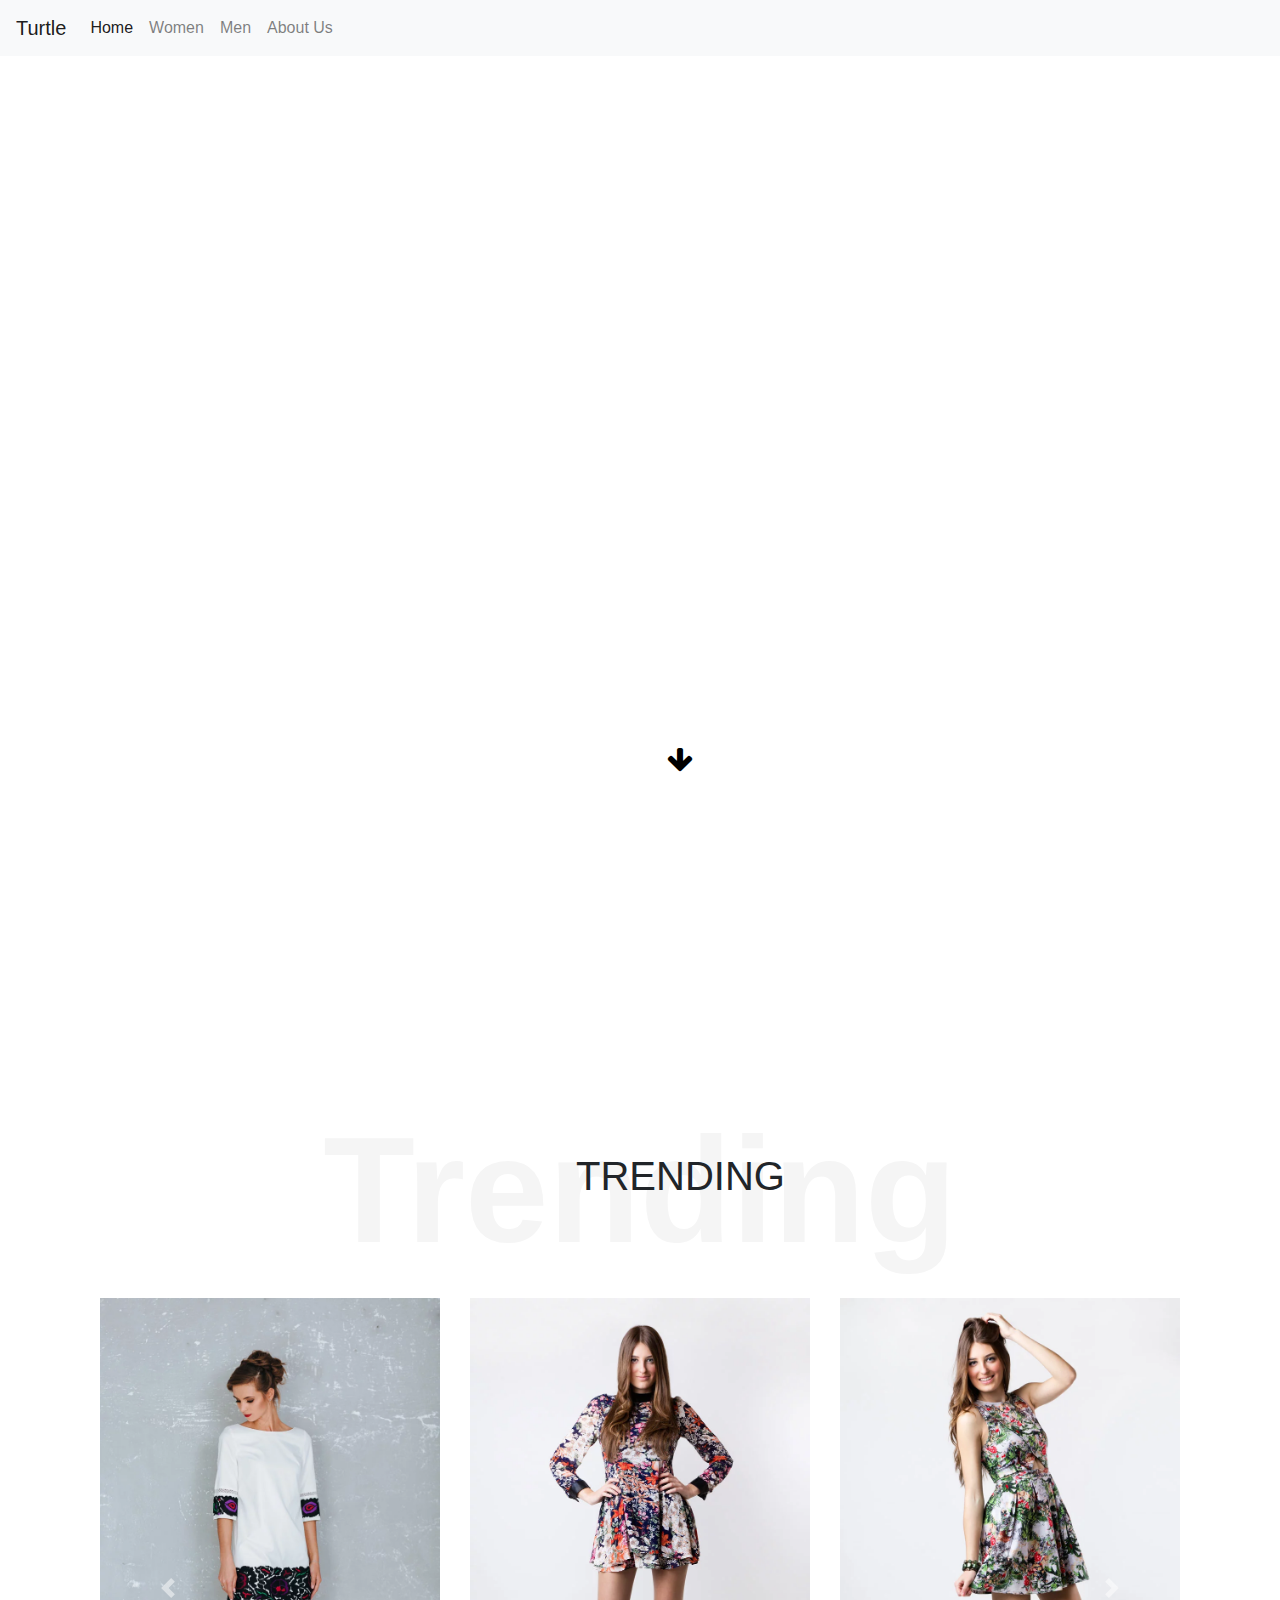
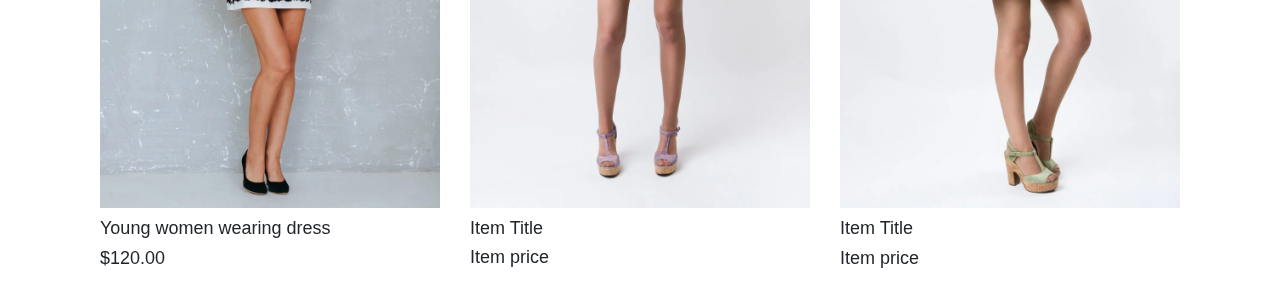
==== Code/index.html @ a90ae78e "index.html & style.css" ====
<!DOCTYPE html>
<html lang="en">
<head>
    <meta charset="UTF-8">
    <meta name="viewport" content="width=device-width, initial-scale=1.0">
    <meta http-equiv="X-UA-Compatible" content="ie=edge">
    <title>Document</title>
    <link rel="stylesheet" href="style.css">
    <link rel="stylesheet" href="https://stackpath.bootstrapcdn.com/font-awesome/4.7.0/css/font-awesome.min.css">
    <link rel="stylesheet" href="https://maxcdn.bootstrapcdn.com/bootstrap/4.0.0/css/bootstrap.min.css" integrity="sha384-Gn5384xqQ1aoWXA+058RXPxPg6fy4IWvTNh0E263XmFcJlSAwiGgFAW/dAiS6JXm" crossorigin="anonymous">
    <script src="https://code.jquery.com/jquery-3.2.1.slim.min.js" integrity="sha384-KJ3o2DKtIkvYIK3UENzmM7KCkRr/rE9/Qpg6aAZGJwFDMVNA/GpGFF93hXpG5KkN" crossorigin="anonymous"></script>
    <script src="https://cdnjs.cloudflare.com/ajax/libs/popper.js/1.12.9/umd/popper.min.js" integrity="sha384-ApNbgh9B+Y1QKtv3Rn7W3mgPxhU9K/ScQsAP7hUibX39j7fakFPskvXusvfa0b4Q" crossorigin="anonymous"></script>
    <script src="https://maxcdn.bootstrapcdn.com/bootstrap/4.0.0/js/bootstrap.min.js" integrity="sha384-JZR6Spejh4U02d8jOt6vLEHfe/JQGiRRSQQxSfFWpi1MquVdAyjUar5+76PVCmYl" crossorigin="anonymous"></script>
</head>
<body>
<nav class="navbar navbar-expand-lg navbar-light bg-light">
  <a class="navbar-brand" href="#">Turtle</a>
  <button class="navbar-toggler" type="button" data-toggle="collapse" data-target="#navbarSupportedContent" aria-controls="navbarSupportedContent" aria-expanded="false" aria-label="Toggle navigation">
    <span class="navbar-toggler-icon"></span>
  </button>

  <div class="collapse navbar-collapse" id="navbarSupportedContent">
    <ul class="navbar-nav mr-auto">
      <li class="nav-item active">
        <a class="nav-link" href="#">Home <span class="sr-only">(current)</span></a>
      </li>
      <li class="nav-item">
        <a class="nav-link" href="#">Women</a>
      </li>
      <li class="nav-item">
        <a class="nav-link" href="#">Men</a>
      </li>
      <li class="nav-item">
        <a class="nav-link" href="#">About Us</a>
      </li>
    </ul>
  </div>
</nav>

<section id="one">
<div class="bg">
  <div class="hero_text">
    Turtle
</div>
<div class="hero_text1">
    <!-- ---- Wear your dress ---- -->
</div>
  <i id="hero_down" class="fa fa-arrow-down border-custom" onclick="smoothScroll(document.getElementById('two'))"></i>
</div>
</section>
<section id="two">
  
<div class="two_something">
  <h1>Trending</h1>
  <h3>TRENDING<h3>

</div>
<div class="container">
  <div class="carousel slide multi-item-carousel" id="theCarousel">
    <div class="carousel-inner row w-100 mx-auto">
      <div class="carousel-item active col-md-4">
        <img src="image/1.webp" class="img-fluid mx-auto d-block">
        <h3>Young women wearing dress</h3>
        <h4>$120.00</h4>
      </div>
      <div class="carousel-item col-md-4">
        <img src="image/2.webp" class="img-fluid mx-auto d-block">
        <h3>Item Title</h3>
        <h4>Item price</h4>
      </div>
      <div class="carousel-item col-md-4">
        <img src="image/3.webp" class="img-fluid mx-auto d-block">
        <h3>Item Title</h3>
        <h4>Item price</h4>
      </div>
      <div class="carousel-item col-md-4">
        <img src="image/4.webp" class="img-fluid mx-auto d-block">
        <h3>Item Title</h3>
        <h4>Item price</h4>
      </div>
      <div class="carousel-item col-md-4">
        <img src="image/5.webp" class="img-fluid mx-auto d-block">
        <h3>Item Title</h3>
        <h4>Item price</h4>
      </div>
      <div class="carousel-item col-md-4">
        <img src="image/1.webp" class="img-fluid mx-auto d-block">
        <h3>Item Title</h3>
        <h4>Item price</h4>
      </div>
      <div class="carousel-item col-md-4">
        <img src="image/2.webp" class="img-fluid mx-auto d-block">
        <h3>Item Title</h3>
        <h4>Item price</h4>
      </div>
      <div class="carousel-item col-md-4">
        <img src="image/3.webp" class="img-fluid mx-auto d-block">
        <h3>Item Title</h3>
        <h4>Item price</h4>
      </div>
    </div>
    <a class="carousel-control-prev" href="#theCarousel" role="button" data-slide="prev">
      <span class="carousel-control-prev-icon" aria-hidden="true"></span>
      <span class="sr-only">Previous</span>
    </a>
    <a class="carousel-control-next" href="#theCarousel" role="button" data-slide="next">
      <span class="carousel-control-next-icon" aria-hidden="true"></span>
      <span class="sr-only">Next</span>
    </a>
  </div>
</div>


</section>




<script>
//onclick code
window.smoothScroll = function(target) {
    var scrollContainer = target;
    do { //find scroll container
        scrollContainer = scrollContainer.parentNode;
        if (!scrollContainer) return;
        scrollContainer.scrollTop += 1;
    } while (scrollContainer.scrollTop == 0);
    
    var targetY = 0;
    do { //find the top of target relatively to the container
        if (target == scrollContainer) break;
        targetY += target.offsetTop;
    } while (target = target.offsetParent);
    
    scroll = function(c, a, b, i) {
        i++; if (i > 30) return;
        c.scrollTop = a + (b - a) / 30 * i;
        setTimeout(function(){ scroll(c, a, b, i); }, 20);
    }
    // start scrolling
    scroll(scrollContainer, scrollContainer.scrollTop, targetY, 0);
}



//slider carousel codes

$('.multi-item-carousel').on('slide.bs.carousel', function (e) {
  let $e = $(e.relatedTarget),
      itemsPerSlide = 3,
      totalItems = $('.carousel-item', this).length,
      $itemsContainer = $('.carousel-inner', this),
      it = itemsPerSlide - (totalItems - $e.index());
  if (it > 0) {
    for (var i = 0; i < it; i++) {
      $('.carousel-item', this).eq(e.direction == "left" ? i : 0).
        // append slides to the end/beginning
        appendTo($itemsContainer);
    }
  }
});
</script>

</body>

</html>
---- Code/style.css ----
#hero_down {
  position: absolute;
  top: 80%;
  left: 50%;
  font-size: 28px;
  color: #000;
  background-color: #fff;
  cursor: pointer;

}
.border-custom {
  padding: .2em .25em .15em;
  border: solid 20px #fff;
  border-radius: 2.1em;
}


section#two{
  background:white;
  height: 100%;
}
.two_something h1 {
  text-align: center;
  padding-top: 100px;
  font-size: 150px;
  font-weight: 700;
  color: #F5F5F5;
}
.two_something h3 {
  position: absolute;
  left: 45%;
  top: 128%;
  font-size: 40px;
}
.carousel h3{
  font-size:18px !important;
  padding-top:10px;
}
.carousel h4{
  font-size:18px !important;

}
.container {
  padding-top: 10px;
}
.hero_text {
  position: absolute;
  left: 43%;
  color: white;
  font-size: 69px;
  font-weight: 900;
}

.bg {
    /* The image used */
    background-image: url("http://localhost/ecom/image/image2.jpg");
  
    /* Full height */
    height: 100%; 
  padding: 500px;
    /* Center and scale the image nicely */
    background-position: center;
    background-repeat: no-repeat;
    background-size: cover;
  }
  
body, html {
    height: 100%;
    margin: 0;
    font-family:lato,Arial,sans-serif !important;
  }
  nav.navbar.navbar-expand-lg.navbar-light.bg-light {
    position: fixed;
    width: 100%;
}







body {
  background: #333;
  color: #ddd;
}
@media (min-width: 768px) {
  .multi-item-carousel .carousel-inner .carousel-item {
    margin-right: inherit;
  }
  .multi-item-carousel .carousel-inner .carousel-item.active + .carousel-item,
  .multi-item-carousel .carousel-inner .carousel-item.active + .carousel-item + .carousel-item {
    display: block;
  }
  .multi-item-carousel .carousel-inner .carousel-item.active:not(.carousel-item-right):not(.carousel-item-left),
  .multi-item-carousel .carousel-inner .carousel-item.active:not(.carousel-item-right):not(.carousel-item-left) + .carousel-item,
  .multi-item-carousel .carousel-inner .carousel-item.active:not(.carousel-item-right):not(.carousel-item-left) + .carousel-item + .carousel-item {
    transition: none;
  }
  .multi-item-carousel .carousel-inner .carousel-item.active + .carousel-item + .carousel-item + .carousel-item {
    position: absolute;
    top: 0;
    right: -33.33333333%;
    z-index: -1;
    display: block;
    visibility: visible;
  }
  .multi-item-carousel .carousel-inner .carousel-item-next,
  .multi-item-carousel .carousel-inner .carousel-item-prev {
    position: relative;
    -webkit-transform: translate3d(0, 0, 0);
            transform: translate3d(0, 0, 0);
  }
  .multi-item-carousel .carousel-inner .carousel-item-prev.carousel-item-right {
    position: absolute;
    top: 0;
    left: 0;
    z-index: -1;
    display: block;
    visibility: visible;
  }
  .multi-item-carousel .active.carousel-item-left + .carousel-item-next.carousel-item-left,
  .multi-item-carousel .carousel-item-next.carousel-item-left + .carousel-item,
  .multi-item-carousel .carousel-item-next.carousel-item-left + .carousel-item + .carousel-item,
  .multi-item-carousel .carousel-item-next.carousel-item-left + .carousel-item + .carousel-item + .carousel-item {
    position: relative;
    -webkit-transform: translate3d(-100%, 0, 0);
            transform: translate3d(-100%, 0, 0);
    visibility: visible;
  }
  .multi-item-carousel .active.carousel-item-right + .carousel-item-prev.carousel-item-right,
  .multi-item-carousel .carousel-item-prev.carousel-item-right + .carousel-item,
  .multi-item-carousel .carousel-item-prev.carousel-item-right + .carousel-item + .carousel-item,
  .multi-item-carousel .carousel-item-prev.carousel-item-right + .carousel-item + .carousel-item + .carousel-item {
    position: relative;
    -webkit-transform: translate3d(100%, 0, 0);
            transform: translate3d(100%, 0, 0);
    display: block;
    visibility: visible;
  }
}
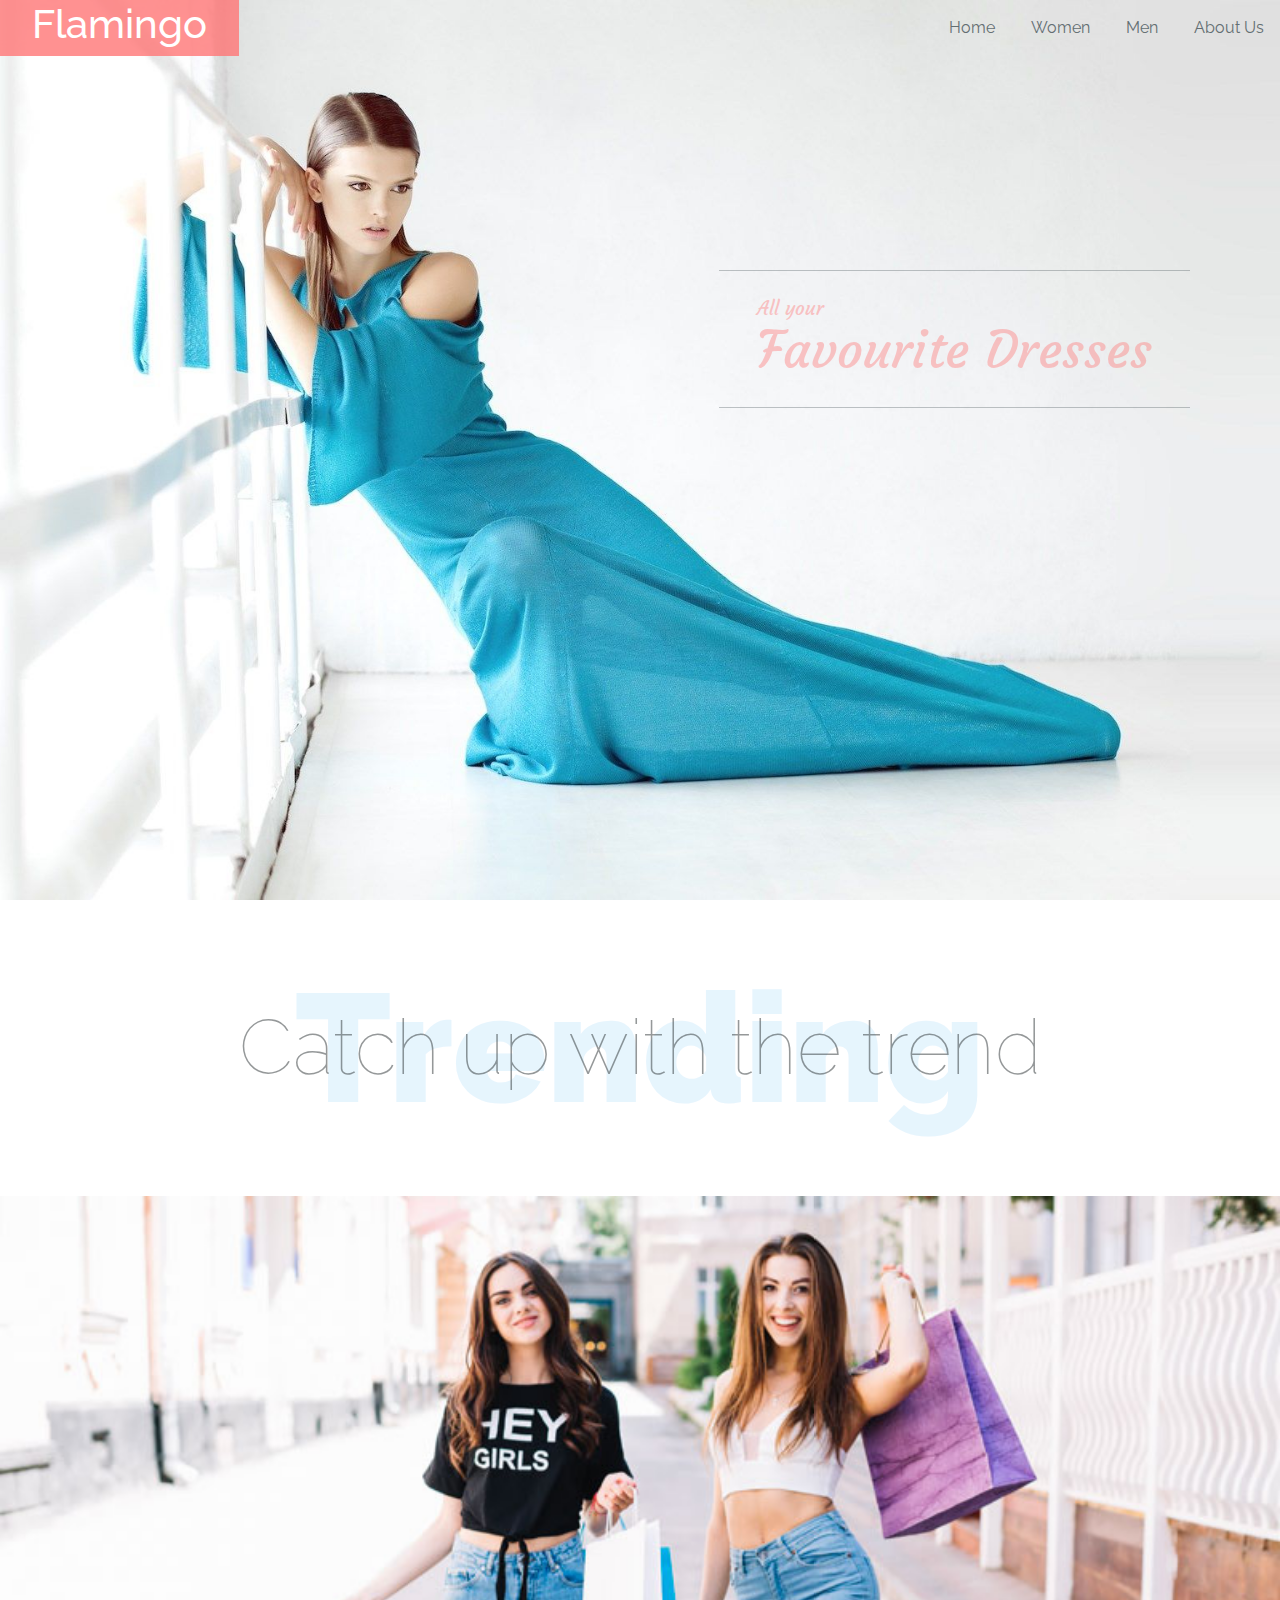
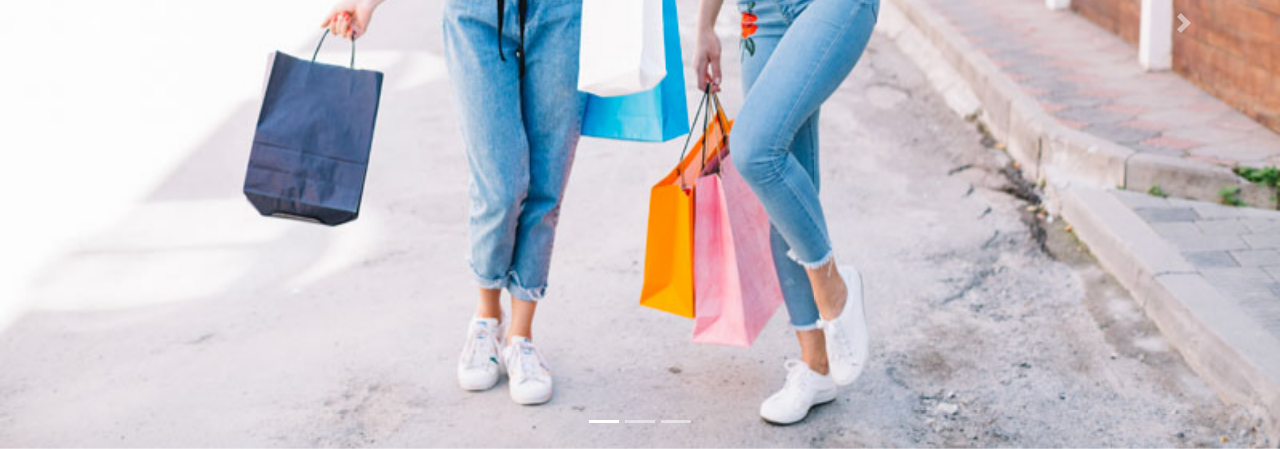
==== commit 9135771e: "Home Page and Navigation Bar Update" ====
--- a/Code/index.html
+++ b/Code/index.html
@@ -1,166 +1,76 @@
 <!DOCTYPE html>
 <html lang="en">
 <head>
-    <meta charset="UTF-8">
-    <meta name="viewport" content="width=device-width, initial-scale=1.0">
-    <meta http-equiv="X-UA-Compatible" content="ie=edge">
-    <title>Document</title>
-    <link rel="stylesheet" href="style.css">
-    <link rel="stylesheet" href="https://stackpath.bootstrapcdn.com/font-awesome/4.7.0/css/font-awesome.min.css">
-    <link rel="stylesheet" href="https://maxcdn.bootstrapcdn.com/bootstrap/4.0.0/css/bootstrap.min.css" integrity="sha384-Gn5384xqQ1aoWXA+058RXPxPg6fy4IWvTNh0E263XmFcJlSAwiGgFAW/dAiS6JXm" crossorigin="anonymous">
-    <script src="https://code.jquery.com/jquery-3.2.1.slim.min.js" integrity="sha384-KJ3o2DKtIkvYIK3UENzmM7KCkRr/rE9/Qpg6aAZGJwFDMVNA/GpGFF93hXpG5KkN" crossorigin="anonymous"></script>
-    <script src="https://cdnjs.cloudflare.com/ajax/libs/popper.js/1.12.9/umd/popper.min.js" integrity="sha384-ApNbgh9B+Y1QKtv3Rn7W3mgPxhU9K/ScQsAP7hUibX39j7fakFPskvXusvfa0b4Q" crossorigin="anonymous"></script>
-    <script src="https://maxcdn.bootstrapcdn.com/bootstrap/4.0.0/js/bootstrap.min.js" integrity="sha384-JZR6Spejh4U02d8jOt6vLEHfe/JQGiRRSQQxSfFWpi1MquVdAyjUar5+76PVCmYl" crossorigin="anonymous"></script>
+  <meta charset="UTF-8">
+  <meta name="viewport" content="width=device-width, initial-scale=1.0">
+  <meta http-equiv="X-UA-Compatible" content="ie=edge">
+  <!-- BOOTSTRAP CSS includes -->
+  <link rel="stylesheet" href="https://maxcdn.bootstrapcdn.com/bootstrap/4.3.1/css/bootstrap.min.css">
+  <!-- Fonts -->
+  <link href="https://fonts.googleapis.com/css?family=Raleway:100,400,900&display=swap" rel="stylesheet">
+  <link href="https://fonts.googleapis.com/css?family=Courgette&display=swap" rel="stylesheet"> 
+  <!-- Defined Stylesheet -->
+  <link rel="stylesheet" href="style.css">
+  <title>Flamingo</title>
 </head>
 <body>
-<nav class="navbar navbar-expand-lg navbar-light bg-light">
-  <a class="navbar-brand" href="#">Turtle</a>
-  <button class="navbar-toggler" type="button" data-toggle="collapse" data-target="#navbarSupportedContent" aria-controls="navbarSupportedContent" aria-expanded="false" aria-label="Toggle navigation">
-    <span class="navbar-toggler-icon"></span>
-  </button>
-
-  <div class="collapse navbar-collapse" id="navbarSupportedContent">
-    <ul class="navbar-nav mr-auto">
-      <li class="nav-item active">
-        <a class="nav-link" href="#">Home <span class="sr-only">(current)</span></a>
-      </li>
-      <li class="nav-item">
-        <a class="nav-link" href="#">Women</a>
-      </li>
-      <li class="nav-item">
-        <a class="nav-link" href="#">Men</a>
-      </li>
-      <li class="nav-item">
-        <a class="nav-link" href="#">About Us</a>
-      </li>
-    </ul>
+  <nav id="navigation_bar">
+    <h1 id="logo"><a href="#">Flamingo</a></h1>
+    <div id="navigation_links">
+      <ul>
+        <li><a href="#">Home</a></li>
+        <li><a href="#">Women</a></li>
+        <li><a href="#">Men</a></li>
+        <li><a href="#">About Us</a></li>
+      </ul>
+    </div>
+  </nav>
+  <div id="hero_image">
+    <div id="hero_text">
+      <h3>All your<h3>
+      <h1>Favourite Dresses</h1>
+    </div>
   </div>
-</nav>
-
-<section id="one">
-<div class="bg">
-  <div class="hero_text">
-    Turtle
-</div>
-<div class="hero_text1">
-    <!-- ---- Wear your dress ---- -->
-</div>
-  <i id="hero_down" class="fa fa-arrow-down border-custom" onclick="smoothScroll(document.getElementById('two'))"></i>
-</div>
-</section>
-<section id="two">
-  
-<div class="two_something">
-  <h1>Trending</h1>
-  <h3>TRENDING<h3>
-
-</div>
-<div class="container">
-  <div class="carousel slide multi-item-carousel" id="theCarousel">
-    <div class="carousel-inner row w-100 mx-auto">
-      <div class="carousel-item active col-md-4">
-        <img src="image/1.webp" class="img-fluid mx-auto d-block">
-        <h3>Young women wearing dress</h3>
-        <h4>$120.00</h4>
-      </div>
-      <div class="carousel-item col-md-4">
-        <img src="image/2.webp" class="img-fluid mx-auto d-block">
-        <h3>Item Title</h3>
-        <h4>Item price</h4>
-      </div>
-      <div class="carousel-item col-md-4">
-        <img src="image/3.webp" class="img-fluid mx-auto d-block">
-        <h3>Item Title</h3>
-        <h4>Item price</h4>
-      </div>
-      <div class="carousel-item col-md-4">
-        <img src="image/4.webp" class="img-fluid mx-auto d-block">
-        <h3>Item Title</h3>
-        <h4>Item price</h4>
-      </div>
-      <div class="carousel-item col-md-4">
-        <img src="image/5.webp" class="img-fluid mx-auto d-block">
-        <h3>Item Title</h3>
-        <h4>Item price</h4>
-      </div>
-      <div class="carousel-item col-md-4">
-        <img src="image/1.webp" class="img-fluid mx-auto d-block">
-        <h3>Item Title</h3>
-        <h4>Item price</h4>
-      </div>
-      <div class="carousel-item col-md-4">
-        <img src="image/2.webp" class="img-fluid mx-auto d-block">
-        <h3>Item Title</h3>
-        <h4>Item price</h4>
-      </div>
-      <div class="carousel-item col-md-4">
-        <img src="image/3.webp" class="img-fluid mx-auto d-block">
-        <h3>Item Title</h3>
-        <h4>Item price</h4>
+  <div class="composite_heading">
+    <h1>Trending</h1>
+    <p>Catch up with the trend</p>
+  </div>
+  <div>
+    <div>
+      <div id="items_carousel" class="carousel slide" data-ride="carousel">
+        <ol class="carousel-indicators">
+          <li data-target="#items_carousel" data-slide-to="0" class="active"></li>
+          <li data-target="#items_carousel" data-slide-to="1"></li>
+          <li data-target="#items_carousel" data-slide-to="2"></li>
+        </ol>
+        <div class="carousel-inner">
+          <div class="carousel-item active" data-iterval="1000">
+            <img src="images/image_1.jpg" class="d-block w-100" alt="...">
+          </div>
+          <div class="carousel-item">
+            <img src="images/image_2.jpg" class="d-block w-100" alt="...">
+          </div>
+          <div class="carousel-item">
+            <img src="images/image_3.jpg" class="d-block w-100" alt="...">
+          </div>
+        </div>
+        <a class="carousel-control-prev" href="#items_carousel" role="button" data-slide="prev">
+          <span class="carousel-control-prev-icon" aria-hidden="true"></span>
+          <span class="sr-only">Previous</span>
+        </a>
+        <a class="carousel-control-next" href="#items_carousel" role="button" data-slide="next">
+          <span class="carousel-control-next-icon" aria-hidden="true"></span>
+          <span class="sr-only">Next</span>
+        </a>
       </div>
     </div>
-    <a class="carousel-control-prev" href="#theCarousel" role="button" data-slide="prev">
-      <span class="carousel-control-prev-icon" aria-hidden="true"></span>
-      <span class="sr-only">Previous</span>
-    </a>
-    <a class="carousel-control-next" href="#theCarousel" role="button" data-slide="next">
-      <span class="carousel-control-next-icon" aria-hidden="true"></span>
-      <span class="sr-only">Next</span>
-    </a>
   </div>
-</div>
 
-
-</section>
-
-
-
-
-<script>
-//onclick code
-window.smoothScroll = function(target) {
-    var scrollContainer = target;
-    do { //find scroll container
-        scrollContainer = scrollContainer.parentNode;
-        if (!scrollContainer) return;
-        scrollContainer.scrollTop += 1;
-    } while (scrollContainer.scrollTop == 0);
-    
-    var targetY = 0;
-    do { //find the top of target relatively to the container
-        if (target == scrollContainer) break;
-        targetY += target.offsetTop;
-    } while (target = target.offsetParent);
-    
-    scroll = function(c, a, b, i) {
-        i++; if (i > 30) return;
-        c.scrollTop = a + (b - a) / 30 * i;
-        setTimeout(function(){ scroll(c, a, b, i); }, 20);
-    }
-    // start scrolling
-    scroll(scrollContainer, scrollContainer.scrollTop, targetY, 0);
-}
-
-
-
-//slider carousel codes
-
-$('.multi-item-carousel').on('slide.bs.carousel', function (e) {
-  let $e = $(e.relatedTarget),
-      itemsPerSlide = 3,
-      totalItems = $('.carousel-item', this).length,
-      $itemsContainer = $('.carousel-inner', this),
-      it = itemsPerSlide - (totalItems - $e.index());
-  if (it > 0) {
-    for (var i = 0; i < it; i++) {
-      $('.carousel-item', this).eq(e.direction == "left" ? i : 0).
-        // append slides to the end/beginning
-        appendTo($itemsContainer);
-    }
-  }
-});
-</script>
-
+  <!-- BOOTSTRAP JS includes -->
+  <script src="https://ajax.googleapis.com/ajax/libs/jquery/3.3.1/jquery.min.js"></script>
+  <script src="https://cdnjs.cloudflare.com/ajax/libs/popper.js/1.14.7/umd/popper.min.js"></script>
+  <script src="https://maxcdn.bootstrapcdn.com/bootstrap/4.3.1/js/bootstrap.min.js"></script>
+  <!-- Defined Scripts -->
+  <script src="script.js"></script>
 </body>
-
 </html>--- a/Code/style.css
+++ b/Code/style.css
@@ -1,141 +1,130 @@
-#hero_down {
-  position: absolute;
-  top: 80%;
-  left: 50%;
-  font-size: 28px;
-  color: #000;
-  background-color: #fff;
-  cursor: pointer;
-
-}
-.border-custom {
-  padding: .2em .25em .15em;
-  border: solid 20px #fff;
-  border-radius: 2.1em;
+body {
+  margin: 0;
+  padding: 0;
+  font-family: 'Raleway', sans-serif;
 }
 
-
-section#two{
-  background:white;
-  height: 100%;
-}
-.two_something h1 {
-  text-align: center;
-  padding-top: 100px;
-  font-size: 150px;
-  font-weight: 700;
-  color: #F5F5F5;
-}
-.two_something h3 {
-  position: absolute;
-  left: 45%;
-  top: 128%;
-  font-size: 40px;
-}
-.carousel h3{
-  font-size:18px !important;
-  padding-top:10px;
-}
-.carousel h4{
-  font-size:18px !important;
-
-}
-.container {
-  padding-top: 10px;
-}
-.hero_text {
-  position: absolute;
-  left: 43%;
-  color: white;
-  font-size: 69px;
-  font-weight: 900;
+nav {
+  position: relative;
+  width: 100%;
+  height: 3.5rem;
+  z-index: 7;
 }
 
-.bg {
-    /* The image used */
-    background-image: url("http://localhost/ecom/image/image2.jpg");
-  
-    /* Full height */
-    height: 100%; 
-  padding: 500px;
-    /* Center and scale the image nicely */
-    background-position: center;
-    background-repeat: no-repeat;
-    background-size: cover;
-  }
-  
-body, html {
-    height: 100%;
-    margin: 0;
-    font-family:lato,Arial,sans-serif !important;
-  }
-  nav.navbar.navbar-expand-lg.navbar-light.bg-light {
-    position: fixed;
-    width: 100%;
+.stick_nav_bar {
+  position: fixed;
+  top: 0;
+  background-color: rgba(255, 255, 255, 0.8);
+  border-bottom: 1px solid rgba(255, 118, 117,0.8);
+  box-shadow: 0 4px 8px 0 rgba(0, 0, 0, 0.2), 0 6px 20px 0 rgba(0, 0, 0, 0.19);
 }
 
+#logo {
+  display: inline-block;
+  background-color: rgba(255, 118, 117,0.8);
+  height: 3.5rem;
+  padding-left: 2rem;
+  padding-right: 2rem;
+}
 
+#logo a {
+  color: white;
+  text-decoration: none;
+}
 
+#navigation_links {
+  display: inline-block;
+  position: absolute;
+  height: 3.5rem;
+  right: 0;
+}
 
+#navigation_links li {
+  display: inline-block;
+  vertical-align: middle;
+  padding: 1rem;
+  margin: 0;
+}
 
+#navigation_links a {
+  color: #636e72;
+}
 
+#navigation_links a:hover {
+  color: hotpink;
+  font-weight: bold;
+}
 
-body {
-  background: #333;
-  color: #ddd;
+#navigation_links a:active {
+  color: #74b9ff;
+  font-weight: bold;
 }
-@media (min-width: 768px) {
-  .multi-item-carousel .carousel-inner .carousel-item {
-    margin-right: inherit;
-  }
-  .multi-item-carousel .carousel-inner .carousel-item.active + .carousel-item,
-  .multi-item-carousel .carousel-inner .carousel-item.active + .carousel-item + .carousel-item {
-    display: block;
-  }
-  .multi-item-carousel .carousel-inner .carousel-item.active:not(.carousel-item-right):not(.carousel-item-left),
-  .multi-item-carousel .carousel-inner .carousel-item.active:not(.carousel-item-right):not(.carousel-item-left) + .carousel-item,
-  .multi-item-carousel .carousel-inner .carousel-item.active:not(.carousel-item-right):not(.carousel-item-left) + .carousel-item + .carousel-item {
-    transition: none;
-  }
-  .multi-item-carousel .carousel-inner .carousel-item.active + .carousel-item + .carousel-item + .carousel-item {
-    position: absolute;
-    top: 0;
-    right: -33.33333333%;
-    z-index: -1;
-    display: block;
-    visibility: visible;
-  }
-  .multi-item-carousel .carousel-inner .carousel-item-next,
-  .multi-item-carousel .carousel-inner .carousel-item-prev {
-    position: relative;
-    -webkit-transform: translate3d(0, 0, 0);
-            transform: translate3d(0, 0, 0);
-  }
-  .multi-item-carousel .carousel-inner .carousel-item-prev.carousel-item-right {
-    position: absolute;
-    top: 0;
-    left: 0;
-    z-index: -1;
-    display: block;
-    visibility: visible;
-  }
-  .multi-item-carousel .active.carousel-item-left + .carousel-item-next.carousel-item-left,
-  .multi-item-carousel .carousel-item-next.carousel-item-left + .carousel-item,
-  .multi-item-carousel .carousel-item-next.carousel-item-left + .carousel-item + .carousel-item,
-  .multi-item-carousel .carousel-item-next.carousel-item-left + .carousel-item + .carousel-item + .carousel-item {
-    position: relative;
-    -webkit-transform: translate3d(-100%, 0, 0);
-            transform: translate3d(-100%, 0, 0);
-    visibility: visible;
-  }
-  .multi-item-carousel .active.carousel-item-right + .carousel-item-prev.carousel-item-right,
-  .multi-item-carousel .carousel-item-prev.carousel-item-right + .carousel-item,
-  .multi-item-carousel .carousel-item-prev.carousel-item-right + .carousel-item + .carousel-item,
-  .multi-item-carousel .carousel-item-prev.carousel-item-right + .carousel-item + .carousel-item + .carousel-item {
-    position: relative;
-    -webkit-transform: translate3d(100%, 0, 0);
-            transform: translate3d(100%, 0, 0);
-    display: block;
-    visibility: visible;
-  }
+
+#hero_image {
+  position: relative;
+  top: -3.5rem;
+  background-image: url("images/image1.jpg");
+  background-position: center;
+  background-repeat: no-repeat;
+  background-size: cover;
+  height: 100vh;
+  width: 100%;
 }
+
+#hero_text {
+  position: absolute;
+  right: 7%;
+  top: 30%;
+  padding: 2vw 3vw 2vw 3vw;
+  text-align: left;
+  color: rgba(255, 118, 117,1.0);
+  border-style: solid;
+  border-width: 1px 0 1px 0;
+  border-color: #636e72;
+  opacity: 0.4;
+}
+
+#hero_text h3,
+#hero_text h1 {
+  font-family: 'Courgette', cursive;
+  margin: 0;
+  padding: 0;
+}
+
+#hero_text h1 {
+  font-size: 4vw;
+}
+
+#hero_text h3 {
+  font-size: 1.5vw;
+}
+
+.composite_heading {
+  position: relative;
+  color: lightskyblue;
+  margin: 0 0 3.5rem 0;
+  padding: 0;
+}
+
+.composite_heading h1 {
+  position: relative;
+  text-align: center;
+  width: 100%;
+  font-weight: 900;
+  font-size: 12vw;
+  opacity: 0.2;
+}
+
+.composite_heading p {
+  position: absolute;
+  margin: 0;
+  top: 50%;
+  left: 50%;
+  transform: translate(-50%, -50%);
+  width: 100%;
+  text-align: center;
+  font-weight: 100;
+  font-size: 6vw;
+  color: #2d3436;
+  opacity: 0.5;
+}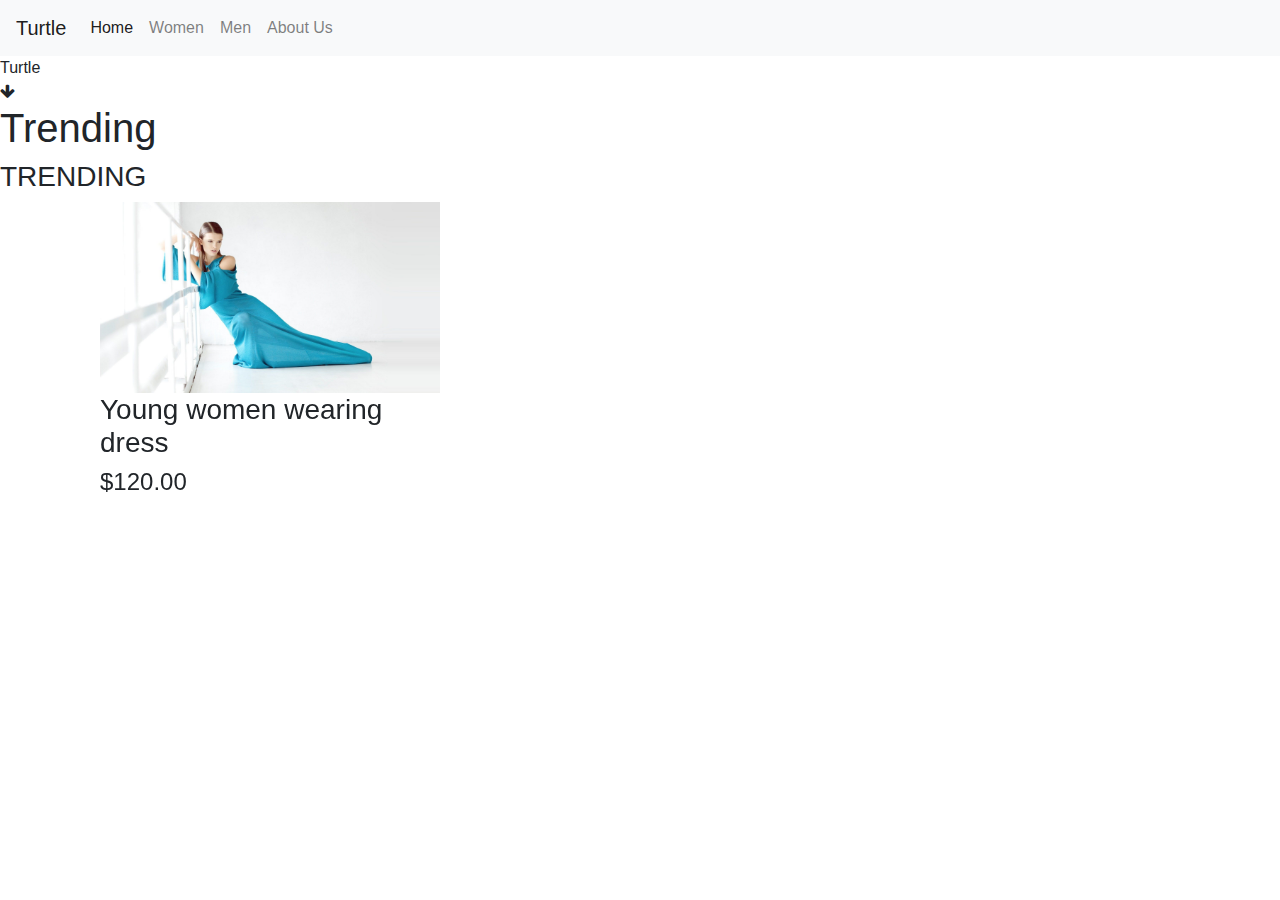
==== commit de1fc20b: "!" ====
--- a/Code/index.html
+++ b/Code/index.html
@@ -1,76 +1,168 @@
 <!DOCTYPE html>
 <html lang="en">
 <head>
-  <meta charset="UTF-8">
-  <meta name="viewport" content="width=device-width, initial-scale=1.0">
-  <meta http-equiv="X-UA-Compatible" content="ie=edge">
-  <!-- BOOTSTRAP CSS includes -->
-  <link rel="stylesheet" href="https://maxcdn.bootstrapcdn.com/bootstrap/4.3.1/css/bootstrap.min.css">
-  <!-- Fonts -->
-  <link href="https://fonts.googleapis.com/css?family=Raleway:100,400,900&display=swap" rel="stylesheet">
-  <link href="https://fonts.googleapis.com/css?family=Courgette&display=swap" rel="stylesheet"> 
-  <!-- Defined Stylesheet -->
-  <link rel="stylesheet" href="style.css">
-  <title>Flamingo</title>
+    <meta charset="UTF-8">
+    <meta name="viewport" content="width=device-width, initial-scale=1.0">
+    <meta http-equiv="X-UA-Compatible" content="ie=edge">
+    <title>Document</title>
+    <link rel="stylesheet" href="style.css">
+    <link rel="stylesheet" href="https://stackpath.bootstrapcdn.com/font-awesome/4.7.0/css/font-awesome.min.css">
+    <link rel="stylesheet" href="https://maxcdn.bootstrapcdn.com/bootstrap/4.0.0/css/bootstrap.min.css" integrity="sha384-Gn5384xqQ1aoWXA+058RXPxPg6fy4IWvTNh0E263XmFcJlSAwiGgFAW/dAiS6JXm" crossorigin="anonymous">
+    <script src="https://code.jquery.com/jquery-3.2.1.slim.min.js" integrity="sha384-KJ3o2DKtIkvYIK3UENzmM7KCkRr/rE9/Qpg6aAZGJwFDMVNA/GpGFF93hXpG5KkN" crossorigin="anonymous"></script>
+    <script src="https://cdnjs.cloudflare.com/ajax/libs/popper.js/1.12.9/umd/popper.min.js" integrity="sha384-ApNbgh9B+Y1QKtv3Rn7W3mgPxhU9K/ScQsAP7hUibX39j7fakFPskvXusvfa0b4Q" crossorigin="anonymous"></script>
+    <script src="https://maxcdn.bootstrapcdn.com/bootstrap/4.0.0/js/bootstrap.min.js" integrity="sha384-JZR6Spejh4U02d8jOt6vLEHfe/JQGiRRSQQxSfFWpi1MquVdAyjUar5+76PVCmYl" crossorigin="anonymous"></script>
 </head>
 <body>
-  <nav id="navigation_bar">
-    <h1 id="logo"><a href="#">Flamingo</a></h1>
-    <div id="navigation_links">
-      <ul>
-        <li><a href="#">Home</a></li>
-        <li><a href="#">Women</a></li>
-        <li><a href="#">Men</a></li>
-        <li><a href="#">About Us</a></li>
-      </ul>
-    </div>
-  </nav>
-  <div id="hero_image">
-    <div id="hero_text">
-      <h3>All your<h3>
-      <h1>Favourite Dresses</h1>
-    </div>
+<nav class="navbar navbar-expand-lg navbar-light bg-light">
+  <a class="navbar-brand" href="#">Turtle</a>
+  <button class="navbar-toggler" type="button" data-toggle="collapse" data-target="#navbarSupportedContent" aria-controls="navbarSupportedContent" aria-expanded="false" aria-label="Toggle navigation">
+    <span class="navbar-toggler-icon"></span>
+  </button>
+
+  <div class="collapse navbar-collapse" id="navbarSupportedContent">
+    <ul class="navbar-nav mr-auto">
+      <li class="nav-item active">
+        <a class="nav-link" href="#">Home <span class="sr-only">(current)</span></a>
+      </li>
+      <li class="nav-item">
+        <a class="nav-link" href="#">Women</a>
+      </li>
+      <li class="nav-item">
+        <a class="nav-link" href="#">Men</a>
+      </li>
+      <li class="nav-item">
+        <a class="nav-link" href="#">About Us</a>
+      </li>
+    </ul>
   </div>
-  <div class="composite_heading">
-    <h1>Trending</h1>
-    <p>Catch up with the trend</p>
-  </div>
-  <div>
-    <div>
-      <div id="items_carousel" class="carousel slide" data-ride="carousel">
-        <ol class="carousel-indicators">
-          <li data-target="#items_carousel" data-slide-to="0" class="active"></li>
-          <li data-target="#items_carousel" data-slide-to="1"></li>
-          <li data-target="#items_carousel" data-slide-to="2"></li>
-        </ol>
-        <div class="carousel-inner">
-          <div class="carousel-item active" data-iterval="1000">
-            <img src="images/image_1.jpg" class="d-block w-100" alt="...">
-          </div>
-          <div class="carousel-item">
-            <img src="images/image_2.jpg" class="d-block w-100" alt="...">
-          </div>
-          <div class="carousel-item">
-            <img src="images/image_3.jpg" class="d-block w-100" alt="...">
-          </div>
-        </div>
-        <a class="carousel-control-prev" href="#items_carousel" role="button" data-slide="prev">
-          <span class="carousel-control-prev-icon" aria-hidden="true"></span>
-          <span class="sr-only">Previous</span>
-        </a>
-        <a class="carousel-control-next" href="#items_carousel" role="button" data-slide="next">
-          <span class="carousel-control-next-icon" aria-hidden="true"></span>
-          <span class="sr-only">Next</span>
-        </a>
+</nav>
+
+<section id="one">
+<div class="bg">
+  <div class="hero_text">
+    Turtle
+      <div>
+</div>
+<div class="hero_text1">
+    <!-- ---- Wear your dress ---- -->
+</div>
+  <i id="hero_down" class="fa fa-arrow-down border-custom" onclick="smoothScroll(document.getElementById('two'))"></i>
+</div>
+</section>
+<section id="two">
+  
+<div class="two_something">
+  <h1>Trending</h1>
+  <h3>TRENDING<h3>
+</div>
+      
+<section>
+<div class="container">
+  <div class="carousel slide multi-item-carousel" id="theCarousel">
+    <div class="carousel-inner row w-100 mx-auto">
+      <div class="carousel-item active col-md-4">
+        <img src="image/image1.jpg" class="img-fluid mx-auto d-block">
+        <h3>Young women wearing dress</h3>
+        <h4>$120.00</h4>
+      </div>
+      <div class="carousel-item col-md-4">
+        <img src="image/2.webp" class="img-fluid mx-auto d-block">
+        <h3>Item Title</h3>
+        <h4>Item price</h4>
+      </div>
+      <div class="carousel-item col-md-4">
+        <img src="image/3.webp" class="img-fluid mx-auto d-block">
+        <h3>Item Title</h3>
+        <h4>Item price</h4>
+      </div>
+      <div class="carousel-item col-md-4">
+        <img src="image/4.webp" class="img-fluid mx-auto d-block">
+        <h3>Item Title</h3>
+        <h4>Item price</h4>
+      </div>
+      <div class="carousel-item col-md-4">
+        <img src="image/5.webp" class="img-fluid mx-auto d-block">
+        <h3>Item Title</h3>
+        <h4>Item price</h4>
+      </div>
+      <div class="carousel-item col-md-4">
+        <img src="image/1.webp" class="img-fluid mx-auto d-block">
+        <h3>Item Title</h3>
+        <h4>Item price</h4>
+      </div>
+      <div class="carousel-item col-md-4">
+        <img src="image/2.webp" class="img-fluid mx-auto d-block">
+        <h3>Item Title</h3>
+        <h4>Item price</h4>
+      </div>
+      <div class="carousel-item col-md-4">
+        <img src="image/3.webp" class="img-fluid mx-auto d-block">
+        <h3>Item Title</h3>
+        <h4>Item price</h4>
       </div>
     </div>
+    <a class="carousel-control-prev" href="#theCarousel" role="button" data-slide="prev">
+      <span class="carousel-control-prev-icon" aria-hidden="true"></span>
+      <span class="sr-only">Previous</span>
+    </a>
+    <a class="carousel-control-next" href="#theCarousel" role="button" data-slide="next">
+      <span class="carousel-control-next-icon" aria-hidden="true"></span>
+      <span class="sr-only">Next</span>
+    </a>
   </div>
+</div>
 
-  <!-- BOOTSTRAP JS includes -->
-  <script src="https://ajax.googleapis.com/ajax/libs/jquery/3.3.1/jquery.min.js"></script>
-  <script src="https://cdnjs.cloudflare.com/ajax/libs/popper.js/1.14.7/umd/popper.min.js"></script>
-  <script src="https://maxcdn.bootstrapcdn.com/bootstrap/4.3.1/js/bootstrap.min.js"></script>
-  <!-- Defined Scripts -->
-  <script src="script.js"></script>
+
+</section>
+
+
+
+
+<script>
+//onclick code
+window.smoothScroll = function(target) {
+    var scrollContainer = target;
+    do { //find scroll container
+        scrollContainer = scrollContainer.parentNode;
+        if (!scrollContainer) return;
+        scrollContainer.scrollTop += 1;
+    } while (scrollContainer.scrollTop == 0);
+    
+    var targetY = 0;
+    do { //find the top of target relatively to the container
+        if (target == scrollContainer) break;
+        targetY += target.offsetTop;
+    } while (target = target.offsetParent);
+    
+    scroll = function(c, a, b, i) {
+        i++; if (i > 30) return;
+        c.scrollTop = a + (b - a) / 30 * i;
+        setTimeout(function(){ scroll(c, a, b, i); }, 20);
+    }
+    // start scrolling
+    scroll(scrollContainer, scrollContainer.scrollTop, targetY, 0);
+}
+
+
+
+//slider carousel codes
+
+$('.multi-item-carousel').on('slide.bs.carousel', function (e) {
+  let $e = $(e.relatedTarget),
+      itemsPerSlide = 3,
+      totalItems = $('.carousel-item', this).length,
+      $itemsContainer = $('.carousel-inner', this),
+      it = itemsPerSlide - (totalItems - $e.index());
+  if (it > 0) {
+    for (var i = 0; i < it; i++) {
+      $('.carousel-item', this).eq(e.direction == "left" ? i : 0).
+        // append slides to the end/beginning
+        appendTo($itemsContainer);
+    }
+  }
+});
+</script>
+
 </body>
+
 </html>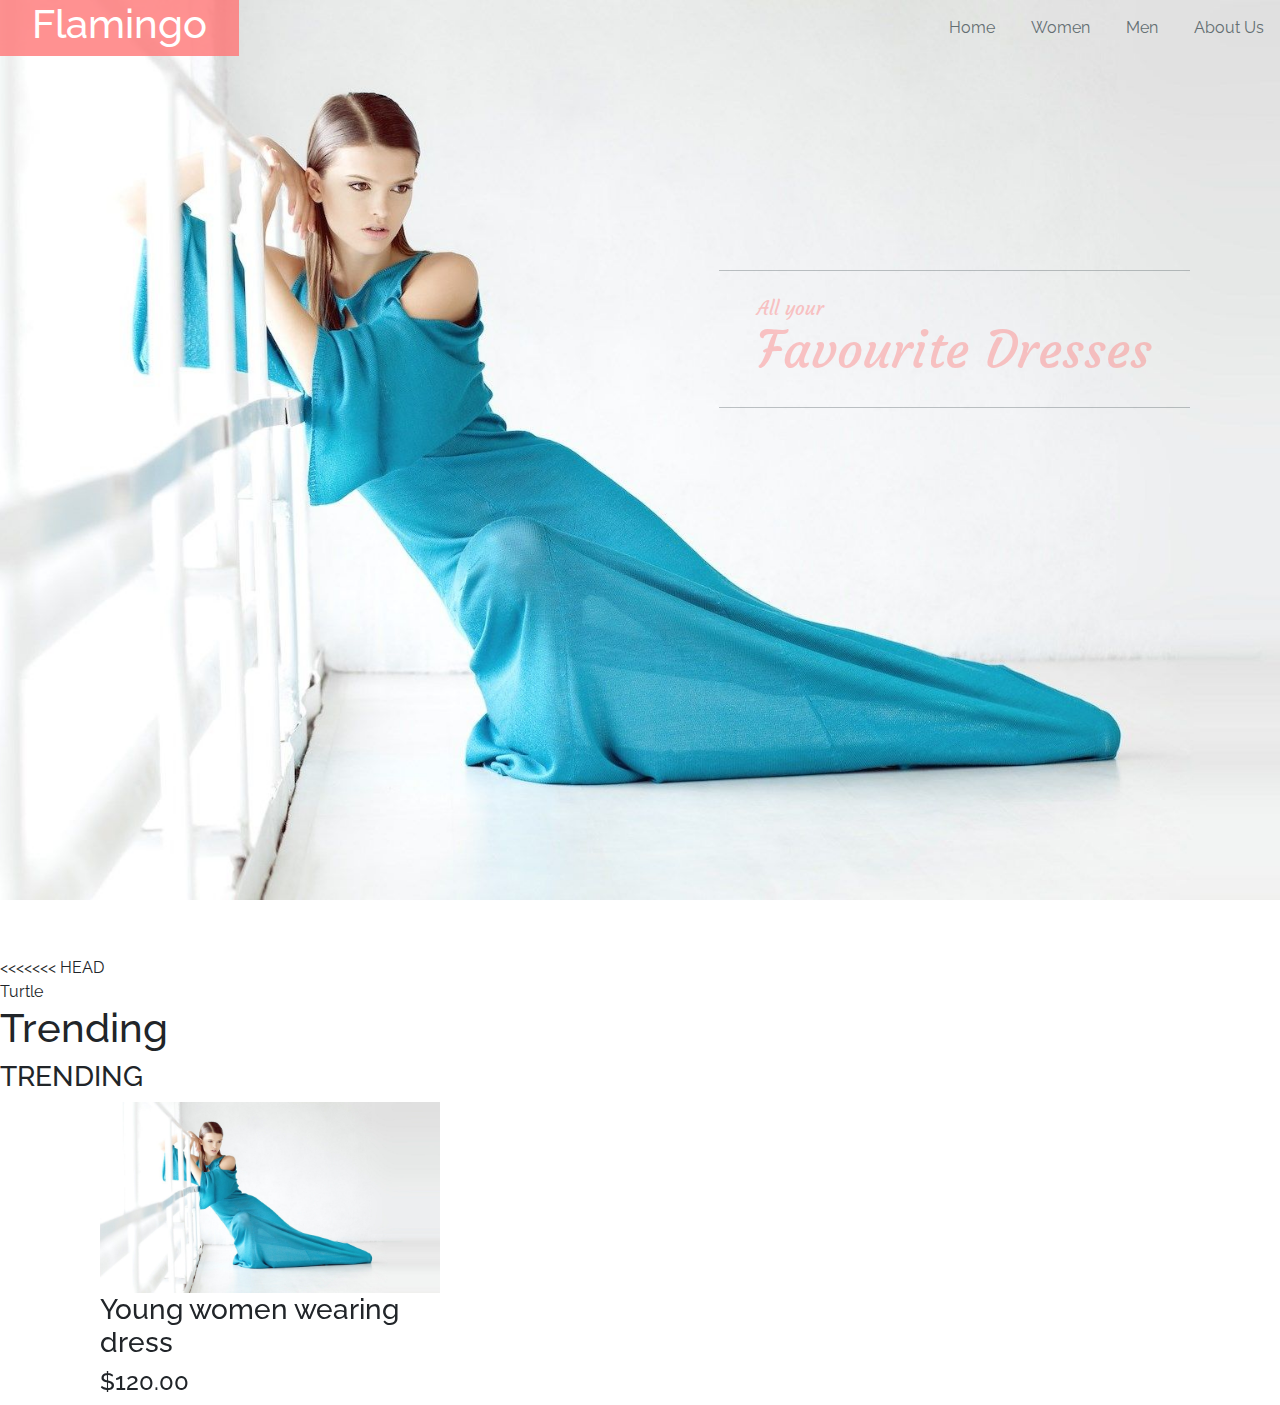
==== commit d93705c1: "!" ====
--- a/Code/index.html
+++ b/Code/index.html
@@ -1,40 +1,37 @@
 <!DOCTYPE html>
 <html lang="en">
 <head>
-    <meta charset="UTF-8">
-    <meta name="viewport" content="width=device-width, initial-scale=1.0">
-    <meta http-equiv="X-UA-Compatible" content="ie=edge">
-    <title>Document</title>
-    <link rel="stylesheet" href="style.css">
-    <link rel="stylesheet" href="https://stackpath.bootstrapcdn.com/font-awesome/4.7.0/css/font-awesome.min.css">
-    <link rel="stylesheet" href="https://maxcdn.bootstrapcdn.com/bootstrap/4.0.0/css/bootstrap.min.css" integrity="sha384-Gn5384xqQ1aoWXA+058RXPxPg6fy4IWvTNh0E263XmFcJlSAwiGgFAW/dAiS6JXm" crossorigin="anonymous">
-    <script src="https://code.jquery.com/jquery-3.2.1.slim.min.js" integrity="sha384-KJ3o2DKtIkvYIK3UENzmM7KCkRr/rE9/Qpg6aAZGJwFDMVNA/GpGFF93hXpG5KkN" crossorigin="anonymous"></script>
-    <script src="https://cdnjs.cloudflare.com/ajax/libs/popper.js/1.12.9/umd/popper.min.js" integrity="sha384-ApNbgh9B+Y1QKtv3Rn7W3mgPxhU9K/ScQsAP7hUibX39j7fakFPskvXusvfa0b4Q" crossorigin="anonymous"></script>
-    <script src="https://maxcdn.bootstrapcdn.com/bootstrap/4.0.0/js/bootstrap.min.js" integrity="sha384-JZR6Spejh4U02d8jOt6vLEHfe/JQGiRRSQQxSfFWpi1MquVdAyjUar5+76PVCmYl" crossorigin="anonymous"></script>
+  <meta charset="UTF-8">
+  <meta name="viewport" content="width=device-width, initial-scale=1.0">
+  <meta http-equiv="X-UA-Compatible" content="ie=edge">
+  <!-- BOOTSTRAP CSS includes -->
+  <link rel="stylesheet" href="https://maxcdn.bootstrapcdn.com/bootstrap/4.3.1/css/bootstrap.min.css">
+  <!-- Fonts -->
+  <link href="https://fonts.googleapis.com/css?family=Raleway:100,400,900&display=swap" rel="stylesheet">
+  <link href="https://fonts.googleapis.com/css?family=Courgette&display=swap" rel="stylesheet"> 
+  <!-- Defined Stylesheet -->
+  <link rel="stylesheet" href="style.css">
+  <title>Flamingo</title>
 </head>
 <body>
-<nav class="navbar navbar-expand-lg navbar-light bg-light">
-  <a class="navbar-brand" href="#">Turtle</a>
-  <button class="navbar-toggler" type="button" data-toggle="collapse" data-target="#navbarSupportedContent" aria-controls="navbarSupportedContent" aria-expanded="false" aria-label="Toggle navigation">
-    <span class="navbar-toggler-icon"></span>
-  </button>
-
-  <div class="collapse navbar-collapse" id="navbarSupportedContent">
-    <ul class="navbar-nav mr-auto">
-      <li class="nav-item active">
-        <a class="nav-link" href="#">Home <span class="sr-only">(current)</span></a>
-      </li>
-      <li class="nav-item">
-        <a class="nav-link" href="#">Women</a>
-      </li>
-      <li class="nav-item">
-        <a class="nav-link" href="#">Men</a>
-      </li>
-      <li class="nav-item">
-        <a class="nav-link" href="#">About Us</a>
-      </li>
-    </ul>
+  <nav id="navigation_bar">
+    <h1 id="logo"><a href="#">Flamingo</a></h1>
+    <div id="navigation_links">
+      <ul>
+        <li><a href="#">Home</a></li>
+        <li><a href="#">Women</a></li>
+        <li><a href="#">Men</a></li>
+        <li><a href="#">About Us</a></li>
+      </ul>
+    </div>
+  </nav>
+  <div id="hero_image">
+    <div id="hero_text">
+      <h3>All your<h3>
+      <h1>Favourite Dresses</h1>
+    </div>
   </div>
+<<<<<<< HEAD
 </nav>
 
 <section id="one">
@@ -99,70 +96,48 @@
         <img src="image/3.webp" class="img-fluid mx-auto d-block">
         <h3>Item Title</h3>
         <h4>Item price</h4>
+=======
+  <div class="composite_heading">
+    <h1>Trending</h1>
+    <p>Catch up with the trend</p>
+  </div>
+  <div>
+    <div>
+      <div id="items_carousel" class="carousel slide" data-ride="carousel">
+        <ol class="carousel-indicators">
+          <li data-target="#items_carousel" data-slide-to="0" class="active"></li>
+          <li data-target="#items_carousel" data-slide-to="1"></li>
+          <li data-target="#items_carousel" data-slide-to="2"></li>
+        </ol>
+        <div class="carousel-inner">
+          <div class="carousel-item active" data-iterval="1000">
+            <img src="images/image_1.jpg" class="d-block w-100" alt="...">
+          </div>
+          <div class="carousel-item">
+            <img src="images/image_2.jpg" class="d-block w-100" alt="...">
+          </div>
+          <div class="carousel-item">
+            <img src="images/image_3.jpg" class="d-block w-100" alt="...">
+          </div>
+        </div>
+        <a class="carousel-control-prev" href="#items_carousel" role="button" data-slide="prev">
+          <span class="carousel-control-prev-icon" aria-hidden="true"></span>
+          <span class="sr-only">Previous</span>
+        </a>
+        <a class="carousel-control-next" href="#items_carousel" role="button" data-slide="next">
+          <span class="carousel-control-next-icon" aria-hidden="true"></span>
+          <span class="sr-only">Next</span>
+        </a>
+>>>>>>> 9135771e70b466402897cf879acadcc4014c5ed1
       </div>
     </div>
-    <a class="carousel-control-prev" href="#theCarousel" role="button" data-slide="prev">
-      <span class="carousel-control-prev-icon" aria-hidden="true"></span>
-      <span class="sr-only">Previous</span>
-    </a>
-    <a class="carousel-control-next" href="#theCarousel" role="button" data-slide="next">
-      <span class="carousel-control-next-icon" aria-hidden="true"></span>
-      <span class="sr-only">Next</span>
-    </a>
   </div>
-</div>
 
-
-</section>
-
-
-
-
-<script>
-//onclick code
-window.smoothScroll = function(target) {
-    var scrollContainer = target;
-    do { //find scroll container
-        scrollContainer = scrollContainer.parentNode;
-        if (!scrollContainer) return;
-        scrollContainer.scrollTop += 1;
-    } while (scrollContainer.scrollTop == 0);
-    
-    var targetY = 0;
-    do { //find the top of target relatively to the container
-        if (target == scrollContainer) break;
-        targetY += target.offsetTop;
-    } while (target = target.offsetParent);
-    
-    scroll = function(c, a, b, i) {
-        i++; if (i > 30) return;
-        c.scrollTop = a + (b - a) / 30 * i;
-        setTimeout(function(){ scroll(c, a, b, i); }, 20);
-    }
-    // start scrolling
-    scroll(scrollContainer, scrollContainer.scrollTop, targetY, 0);
-}
-
-
-
-//slider carousel codes
-
-$('.multi-item-carousel').on('slide.bs.carousel', function (e) {
-  let $e = $(e.relatedTarget),
-      itemsPerSlide = 3,
-      totalItems = $('.carousel-item', this).length,
-      $itemsContainer = $('.carousel-inner', this),
-      it = itemsPerSlide - (totalItems - $e.index());
-  if (it > 0) {
-    for (var i = 0; i < it; i++) {
-      $('.carousel-item', this).eq(e.direction == "left" ? i : 0).
-        // append slides to the end/beginning
-        appendTo($itemsContainer);
-    }
-  }
-});
-</script>
-
+  <!-- BOOTSTRAP JS includes -->
+  <script src="https://ajax.googleapis.com/ajax/libs/jquery/3.3.1/jquery.min.js"></script>
+  <script src="https://cdnjs.cloudflare.com/ajax/libs/popper.js/1.14.7/umd/popper.min.js"></script>
+  <script src="https://maxcdn.bootstrapcdn.com/bootstrap/4.3.1/js/bootstrap.min.js"></script>
+  <!-- Defined Scripts -->
+  <script src="script.js"></script>
 </body>
-
 </html>